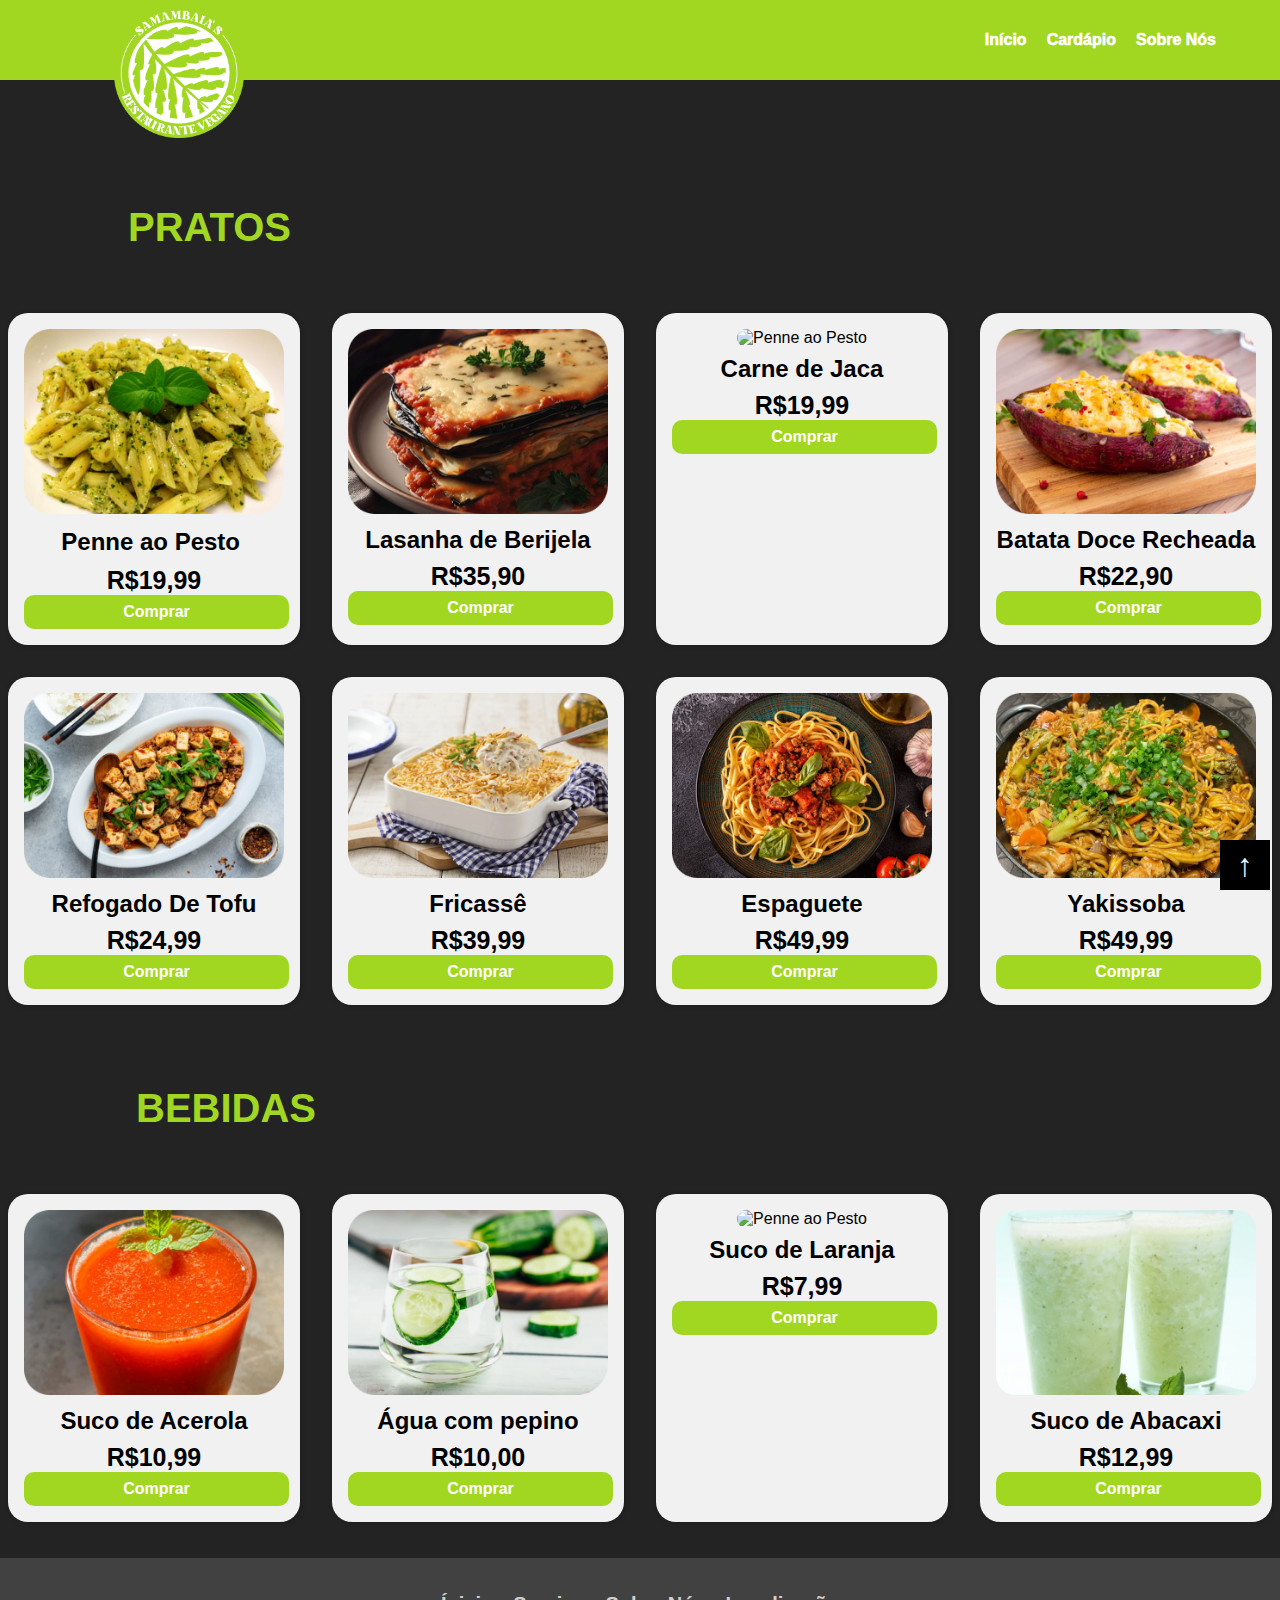
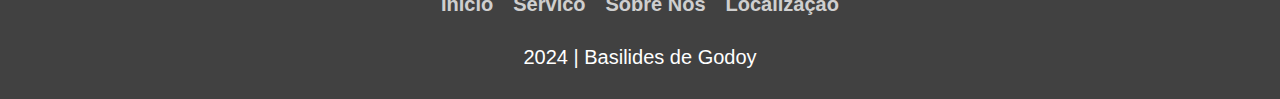
==== cardapio.html @ 5694c78c "Trabalho" ====
<!DOCTYPE HTML>
<html lang="pt-br">

<head>
    <meta charset="utf-8" />
    <link rel="stylesheet" type="text/css" href="style.css" />
    <link rel="stylesheet" type="text/html" href="index.html" />
    <link rel="icon" type="image/png" href="./little samamba.png">
</head>

<body>
<!--navbar-->
    <nav class="navbar">
        <a href="index.html"><img src="Samambaia definitive edition.png" class="navbar_logo"/></a>
        <ul class="navbar_menu">
            <li><a href="index.html">Início</a></li>
            <li><a href="cardapio.html">Cardápio</a></li>
            <li><a href="index.html">Sobre Nós</a></li>
        </ul>
    </nav>
<!--cardapio-->
    <section class="content" style="margin-top: 80px;">
        <h1 class="prat_cardapio"> PRATOS </h1>
        <div class="card-container">
            <div class="card">
                <img src="Pratos/penne_pesto.png" alt="Penne ao Pesto">
                <h2>Penne ao Pesto
                    ㅤㅤㅤ
                </h2>
                <span>R$19,99</span>
                <br />
                <button><a href="https://api.whatsapp.com/send?phone=5511941741429&text=BEM%20VINDO%20AO%20SAMAMBAIA%27S%20RESTAURANTE%20VEGANO,%20AQUI%20SERVIMOS%20DIVERSAS%20COMIDAS%20SEM%20ALGUMA%20ORIGEM%20ANIMAL.%20QUAL%20SERIA%20O%20SEU%20PEDIDO?%0A">Comprar</a></button>
            </div>

            <div class="card">
                <img src="Pratos/lasanha.png" alt="Penne ao Pesto">
                <h2>Lasanha de Berijela</h2>
                <span>R$35,90</span>
                <br />
                <button><a href="https://api.whatsapp.com/send?phone=5511941741429&text=BEM%20VINDO%20AO%20SAMAMBAIA%27S%20RESTAURANTE%20VEGANO,%20AQUI%20SERVIMOS%20DIVERSAS%20COMIDAS%20SEM%20ALGUMA%20ORIGEM%20ANIMAL.%20QUAL%20SERIA%20O%20SEU%20PEDIDO?%0A">Comprar</a></button>
            </div>

            <div class="card">
                <img src="pratos/carme_jaca.png" alt="Penne ao Pesto">
                <h2>Carne de Jaca</h2>
                <span>R$19,99</span>
                <br />
                <button><a href="https://api.whatsapp.com/send?phone=5511941741429&text=BEM%20VINDO%20AO%20SAMAMBAIA%27S%20RESTAURANTE%20VEGANO,%20AQUI%20SERVIMOS%20DIVERSAS%20COMIDAS%20SEM%20ALGUMA%20ORIGEM%20ANIMAL.%20QUAL%20SERIA%20O%20SEU%20PEDIDO?%0A">Comprar</a></button>
            </div>

            <div class="card">
                <img src="Pratos/batata_doce.png" alt="Penne ao Pesto">
                <h2>Batata Doce Recheada</h2>
                <span>R$22,90</span>
                <br />
                <button><a href="https://api.whatsapp.com/send?phone=5511941741429&text=BEM%20VINDO%20AO%20SAMAMBAIA%27S%20RESTAURANTE%20VEGANO,%20AQUI%20SERVIMOS%20DIVERSAS%20COMIDAS%20SEM%20ALGUMA%20ORIGEM%20ANIMAL.%20QUAL%20SERIA%20O%20SEU%20PEDIDO?%0A">Comprar</a></button>
            </div>

            <div class="card">
                <img src="Pratos/tofu_refogado.png" alt="Penne ao Pesto">
                <h2>Refogado De Tofu</h2>
                <span>R$24,99</span>
                <br />
                <button><a href="https://api.whatsapp.com/send?phone=5511941741429&text=BEM%20VINDO%20AO%20SAMAMBAIA%27S%20RESTAURANTE%20VEGANO,%20AQUI%20SERVIMOS%20DIVERSAS%20COMIDAS%20SEM%20ALGUMA%20ORIGEM%20ANIMAL.%20QUAL%20SERIA%20O%20SEU%20PEDIDO?%0A">Comprar</a></button>
            </div>

            <div class="card">
                <img src="Pratos/fricasse.png" alt="Penne ao Pesto">
                <h2>Fricassê</h2>
                <span>R$39,99</span>
                <br />
                <button><a href="https://api.whatsapp.com/send?phone=5511941741429&text=BEM%20VINDO%20AO%20SAMAMBAIA%27S%20RESTAURANTE%20VEGANO,%20AQUI%20SERVIMOS%20DIVERSAS%20COMIDAS%20SEM%20ALGUMA%20ORIGEM%20ANIMAL.%20QUAL%20SERIA%20O%20SEU%20PEDIDO?%0A">Comprar</a></button>
            </div>

            <div class="card">
                <img src="Pratos/espaguete.png" alt="Penne ao Pesto">
                <h2>Espaguete</h2>
                <span>R$49,99</span>
                <br />
                <button><a href="https://api.whatsapp.com/send?phone=5511941741429&text=BEM%20VINDO%20AO%20SAMAMBAIA%27S%20RESTAURANTE%20VEGANO,%20AQUI%20SERVIMOS%20DIVERSAS%20COMIDAS%20SEM%20ALGUMA%20ORIGEM%20ANIMAL.%20QUAL%20SERIA%20O%20SEU%20PEDIDO?%0A">Comprar</a></button>
            </div>

            <div class="card">
                <img src="Pratos/yakissoba.png" alt="Penne ao Pesto">
                <h2>Yakissoba</h2>
                <span>R$49,99</span>
                <br />
                <button><a href="https://api.whatsapp.com/send?phone=5511941741429&text=BEM%20VINDO%20AO%20SAMAMBAIA%27S%20RESTAURANTE%20VEGANO,%20AQUI%20SERVIMOS%20DIVERSAS%20COMIDAS%20SEM%20ALGUMA%20ORIGEM%20ANIMAL.%20QUAL%20SERIA%20O%20SEU%20PEDIDO?%0A">Comprar</a></button>
            </div>
        </div>
    </section>
</br>
</br>
    <!--Bebidas-->
    <section class="content" > 
        <h1 class="prat_cardapio">BEBIDAS</h1>
        <div class="card-container">
            <div class="card">
                <img src="Pratos/acerola.png" alt="Penne ao Pesto">
                <h2>Suco de Acerola</h2>
                <span>R$10,99</span>
                <br />
                <button><a href="https://api.whatsapp.com/send?phone=5511941741429&text=BEM%20VINDO%20AO%20SAMAMBAIA%27S%20RESTAURANTE%20VEGANO,%20AQUI%20SERVIMOS%20DIVERSAS%20COMIDAS%20SEM%20ALGUMA%20ORIGEM%20ANIMAL.%20QUAL%20SERIA%20O%20SEU%20PEDIDO?%0A">Comprar</a></button>
            </div>

            <div class="card">
                <img src="Pratos/agua.png" alt="Penne ao Pesto">
                <h2>Água com pepino</h2>
                <span>R$10,00</span>
                <br />
                <button><a href="https://api.whatsapp.com/send?phone=5511941741429&text=BEM%20VINDO%20AO%20SAMAMBAIA%27S%20RESTAURANTE%20VEGANO,%20AQUI%20SERVIMOS%20DIVERSAS%20COMIDAS%20SEM%20ALGUMA%20ORIGEM%20ANIMAL.%20QUAL%20SERIA%20O%20SEU%20PEDIDO?%0A">Comprar</a></button>
            </div>

            <div class="card">
                <img src="pratos/laranja.png" alt="Penne ao Pesto">
                <h2>Suco de Laranja</h2>
                <span>R$7,99</span>
                <br />
                <button><a href="https://api.whatsapp.com/send?phone=5511941741429&text=BEM%20VINDO%20AO%20SAMAMBAIA%27S%20RESTAURANTE%20VEGANO,%20AQUI%20SERVIMOS%20DIVERSAS%20COMIDAS%20SEM%20ALGUMA%20ORIGEM%20ANIMAL.%20QUAL%20SERIA%20O%20SEU%20PEDIDO?%0A">Comprar</a></button>
            </div>

            <div class="card">
                <img src="Pratos/suco_abacaxi.png" alt="Penne ao Pesto">
                <h2>Suco de Abacaxi</h2>
                <span>R$12,99</span>
                <br />
                <button><a href="https://api.whatsapp.com/send?phone=5511941741429&text=BEM%20VINDO%20AO%20SAMAMBAIA%27S%20RESTAURANTE%20VEGANO,%20AQUI%20SERVIMOS%20DIVERSAS%20COMIDAS%20SEM%20ALGUMA%20ORIGEM%20ANIMAL.%20QUAL%20SERIA%20O%20SEU%20PEDIDO?%0A">Comprar</a></button>
            </div>
        </div>
        
    </section> 

</br>
</br>

    <footer>
        <ul class="footer_menu">
            <li class="footer_elem">
                <a href="index.html" class="footer_icon">Ínicio</a>
            </li>
            <li class="footer_elem">
                <a href="https://api.whatsapp.com/send?phone=5511941741429&text=BEM%20VINDO%20AO%20SAMAMBAIA%27S%20RESTAURANTE%20VEGANO,%20AQUI%20SERVIMOS%20DIVERSAS%20COMIDAS%20SEM%20ALGUMA%20ORIGEM%20ANIMAL.%20QUAL%20SERIA%20O%20SEU%20PEDIDO?%0A"class="footer_icon">Servico</a>
            </li>
            <li class="footer_elem">
                <a href="index.html" class="footer_icon">Sobre Nós</a>
            </li>
            <li class="footer_elem">
                <a href="https://maps.app.goo.gl/4fxSvCyLQjQsQ8ig8" class="footer_icon">Localização</a> 
            </li>
        </ul>
        <p class="footer_text">2024 | Basilides de Godoy</p>
    </footer>

    <section></section>
    <a href="#" class="btn"></a>
    
</body>

</html>
---- style.css ----
*{
    margin: 0;
    padding: 0;
}

body{
    width: 100%;
    height: 100%;
    font-family: Arial, Helvetica, sans-serif;
    display: flex;
    align-items: center;
    justify-content: center;
    flex-direction: column;
    background-color: #232323;
    box-sizing: border-box;
    overflow-x: hidden;
}

/* barra de navegação */
.navbar {
    display: flex; 
    background-color: #A1D721;
    width: 100%;
    height: 80px;
    padding-right: 10%;
    align-items: center; 
    overflow: hidden;
}

.navbar_menu a {
    color: rgb(255, 255, 255); 
    text-decoration: none; 
    font-weight: 1000;
}

.navbar_menu a:visited, .navbar_menu a:active, .navbar_menu a:focus {
    color: rgb(255, 255, 255);
}

.navbar_menu a:hover {
    color: #ffffff;
    transform: scale(1.1); 
}

.navbar_logo {
    position: absolute;
    padding-left: 50px;
    width: 130px;
    height: auto;
    left: 5%;
    top: 8px;
    z-index: 1;
    cursor: pointer;
}

.navbar_menu {
    cursor: pointer;
    list-style: none;
    display: flex; 
    flex-grow: 1; 
    justify-content: right;
    gap: 20px;
}

.navbar_menu li{
    transition: color 0.3s, transform 0.3s;
}

.navbar_menu li:hover {
    color: #ffffff;
    transform: scale(1.1); 
}

li {
    color: rgb(255, 255, 255);
    font-weight: 900;
}

/* cards do cardapio */
.prat_cardapio{
    font-size: 40px;
    margin-left: 10vw;
    color: #A1D721;
    margin-top: 5vh;
    margin-bottom: 7vh;
}

span{
    color: #b3ff00;
    font-weight: 800;
    font-size: 25px;
}

h1{
    font-size: x-large;
    
    color: white
   
}

button, a{
    text-decoration: none;    
    color: white;
    
}

.spacer {
    display: inline-block;  
    height: 300px; 
}

.card-container {
    display: flex;
    justify-content: center;
    flex-wrap: wrap; 
    gap: 2rem;
}

.card {
    height: auto;
    background-color: #f1f1f1;
    width: 260px;
    border-radius: 20px;
    box-shadow: 1px 1px 4px #1d1d1d;
    padding: 1rem;
    text-align: center;
    transition: transform 0.3s;
}

.card img{
    width: 100%;
    height: auto;
    border-radius: 10px;
}

.card h2, .card h3, .card span {
    color: #000000;
    margin: 0.5rem 0;
}

.card button {  
    background-color: #A1D721;
    border: none;
    padding: 0.5rem 4rem;
    color: #000000;
    font-size: 1rem;
    width: 265px;
    font-weight: bold;
    border-radius: 10px;
    cursor: pointer;
    transition: background-color 0.3s, transform 0.3s;
}

.card button:hover {
    background-color: #88c414;
    transform: scale(1.1);
}

/* carrossel ou slider */
.carrossel{
    height: 90vh;
    width: 100%;
    overflow: hidden;
}

.carrossel .slide img{
    height: 100%;
    width: 100%;
}

.tabela {
    width: 100vw;
    display: flex;
    align-items: center;
    justify-content: center;
    margin: -52px 0 0 0;
}

.bar{
    width: 15px;
    height: 15px;
    border: 2px solid #ffffff;
    margin: 6px;
    border-radius: 15px;
    cursor: pointer;
    transform: .5s ease;
}
.bar:hover{
    background-color: #fff;
}

.slides > input {
    display: none;
}

.slides{
    display: flex;
    width: 500%;
    height: 100%;
}

.slide{
    width: 20%;
    transition: .6s;
}
#slide1:checked ~ .s1{
    margin-left: 0;

}

#slide2:checked ~ .s1{
margin-left: -20%;

}

#slide3:checked ~ .s1{
    margin-left: -40%;

}

#slide4:checked ~ .s1{
    margin-left: -60%;
}

/* banner */
.texto_banner{
    margin-bottom: 15px;
    align-items: center;
    color: #fff;
}

.botao_pedido{
    background-color: #A1D721;
    border-radius: 25px;
    padding: 15px 32px;
    font-size: 16px;
    margin: 4px 2px;
    cursor: pointer;
    transition: 0.3s;
    margin-bottom: 20px;
    border: none;
    font-weight: bold;
}

.botao_pedido:hover{
    transform: scale(1.1);
}

.botao_pedido a{
    color: rgb(255, 255, 255);
    
}

.banner{
    position: relative;
    display: flex;
    justify-content: center;
    align-items: center;
    flex-direction: column;
    width: 100vw;
    height: 17vh;
    padding: 5px;
    margin-top: 32px;
}

/* sobre */
.sobre{
    width: 80%;
    height: 48vh;
    background-color: #88c414;
    border-radius: 14px;
    display: flex;
    align-items: center;
    justify-content: space-evenly;
    padding: 32px;
    overflow: hidden;   
}



.sobre .textos {
    width: 50%;
    display: flex;
    flex-direction: column;
    justify-content: center;
    align-self: start;
    padding: 32px;
}


.sobre img{
    overflow: hidden;
    height: 80%;
    border-radius: 15px;
}

/* cartaz */
.cartaz {
    width: 100%;
    display: flex;
    flex-direction: column;
    justify-content: center;
    align-items: center;
    color: black;
}

.cartaz img{
    width: 80%;
    height: 60%;
    border-radius: 20px;
}

.cartaz button{
    border-radius: 30px;
    list-style: none;
    border: none;
    background-color: #A1D721;
    text-align: center;
    font-size: 28px;
    padding: 20px;
    width: 200px;
    transition: all 0.5s;
    cursor: pointer;
    margin-top: 12px;
    height: auto;
}

.cartaz button span{
    text-align: center;
    cursor: pointer;
    display: inline-block;
    justify-content: center;
    position:12%;
    transition: 0.5s;
    
}

.cartaz button span a{
    color: #ffffff;

}

.cartaz button span:after{
    align-items: center;
    justify-content: center;
    content: '\00bb';
    position: flex;
    opacity: 0;
    top: 0;
    right: 2%;
    transition: 0.5s;
  }

.cartaz button:hover span{
    padding-right: 25px;
}
.cartaz button:hover span:after{
    opacity: 1;
    right: 0;
}

/* footer */
footer{
    position: relative;
    width: 100%;
    background: #414141;
    min-height: 100px;
    padding: 20px 50px;
    display: flex;
    justify-content: center;
    align-items: center;
    flex-direction: column;
}
.footer_menu{
    display: flex;
    justify-content: center;
    position: relative;
    align-items: center;
    margin: 10px 0;
    flex-wrap: wrap;
}
.footer_elem{
    list-style: none;
}
.footer_icon{
    color: white;
    font-size: 20px;
    display: inline-block;
    text-decoration: none;
    margin: 5px 10px;
    opacity: 0.75;
    transition: 0.3s;


}
.footer_icon:hover{
    opacity: 1;
}
.footer_text{
    color: white;
    text-align: center;
    margin-top: 15px;
    margin-bottom: 10px;
    font-size: 20px;

}
.btn {
    display: flex;
    justify-content: center;
    align-items: center;
    position: fixed;
    bottom: 10px;
    right: 10px;
    width: 50px;
    height: 50px;
    background-color: #000;
    text-decoration: none;
}
.btn::after {
    content: "↑";
    font-size: 32px;
    font-weight: bold;
    color: aliceblue;
    transition: margin-top 250ms;
}
.btn:hover::after {
    margin-top:-8px;
}

.p_sobre {
    
    height: 2em;
    
}

@media (max-width: 520px) /* mobile */
{	 
    
    .navbar_logo{
        width: 100px;
        height: auto;
        padding-left: 15px;
    }

    .navbar_menu{
        display: flex;
        font-size: 13px;
    }
    
    
    .sobre{
        display: block;
        padding-bottom: 350px;
        padding-top: 8px;
        overflow: hidden;
    }

    .LiSobre {
        display: flex;
        font-size: 29px;
        display: flex;
        justify-content: center;
        align-items: center;
    }


    .sobre img{
        overflow: hidden;
        height: 250px;
        width: 380px;
        border-radius: 15px;
        display: flex;
        align-items: center;
        justify-content: center;

    }

    .card{
        width: 180px;
        height:auto ;
    }

    .card-container {
        display: flex;
        justify-content: center;
        flex-wrap: wrap; 
        gap: 1rem;
    }

    .card button{
        width: 180px;
        height: auto;
    }

    .card 

    .prat_cardapio{
        display: flex;
    }

  
    
}

@media (min-width: 768px) /* tablet */
{
    
}

@media (min-width: 1200px) /* desktop */
{
    
}
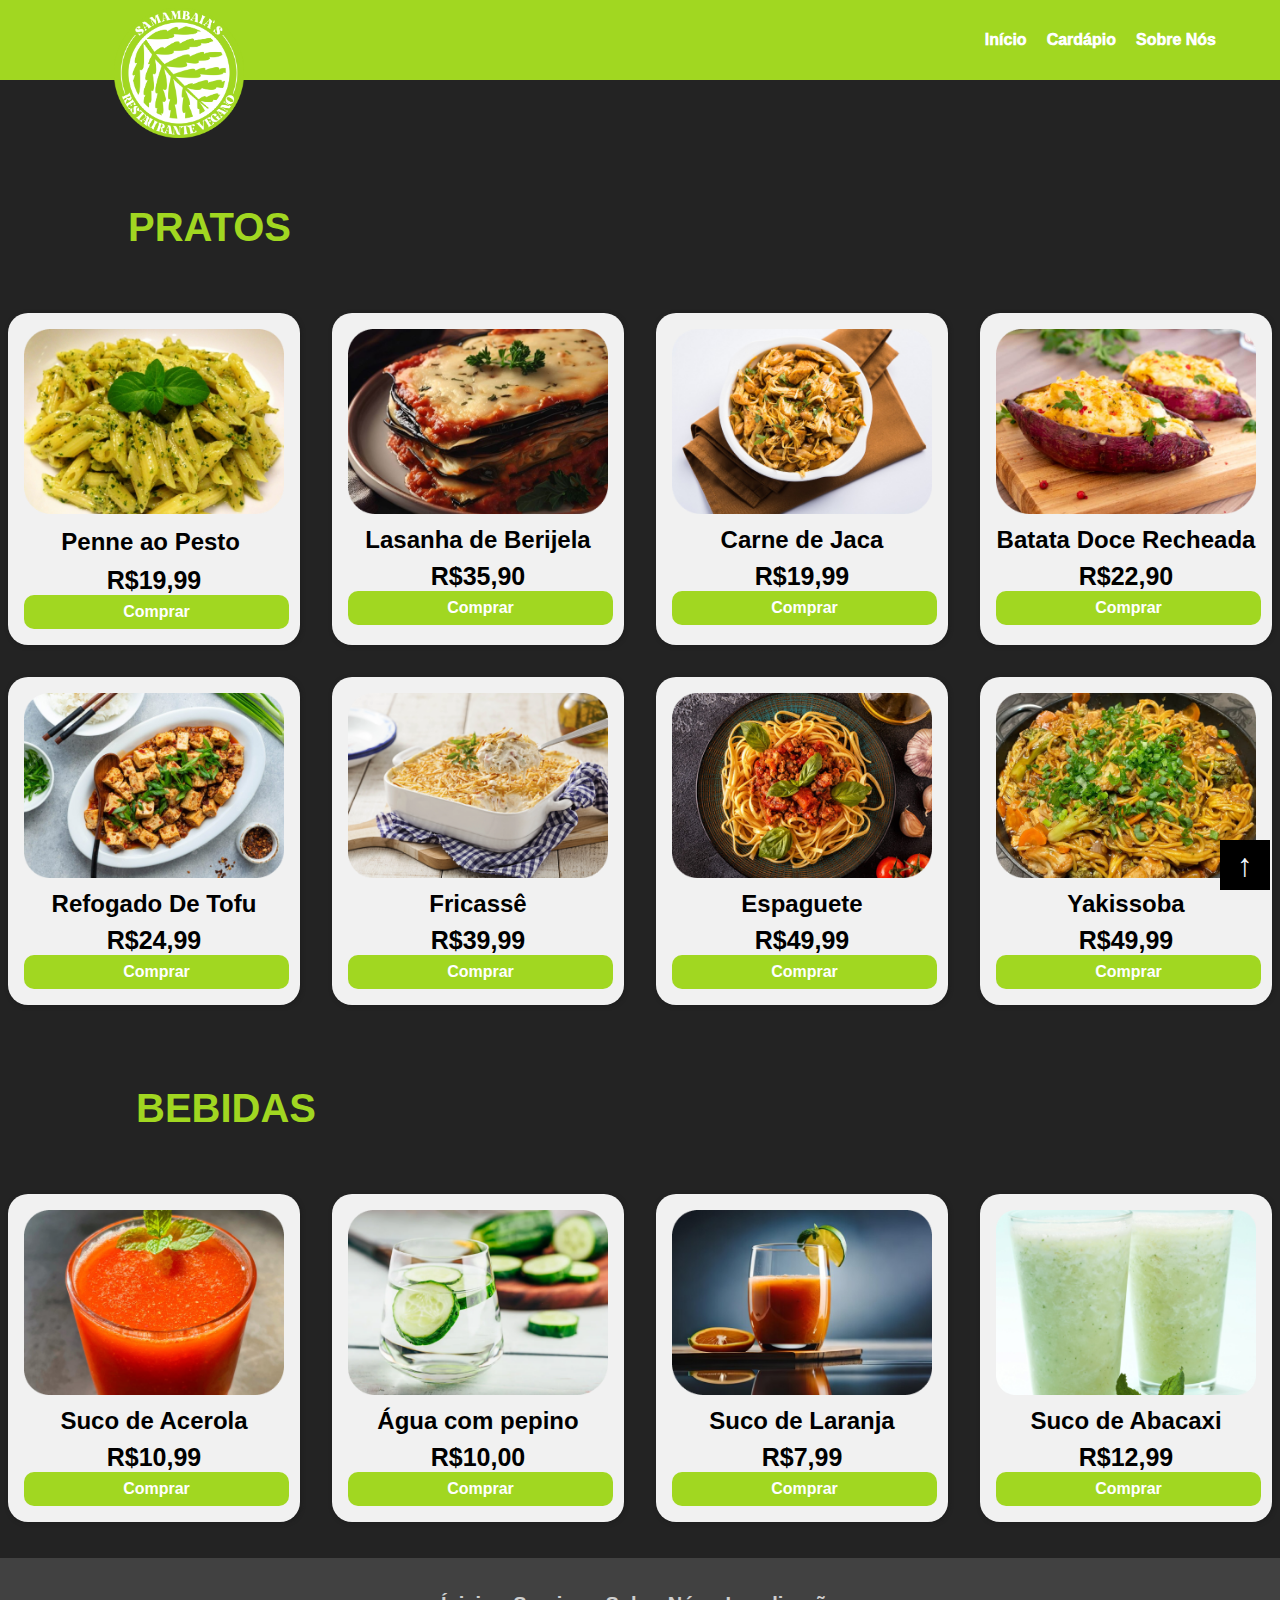
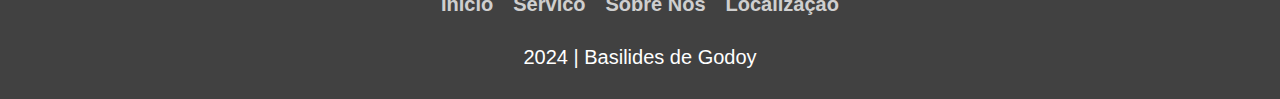
==== commit 4e7e7c15: "Update cardapio.html" ====
--- a/cardapio.html
+++ b/cardapio.html
@@ -41,7 +41,7 @@
             </div>
 
             <div class="card">
-                <img src="pratos/carme_jaca.png" alt="Penne ao Pesto">
+                <img src="Pratos/carme_jaca.png" alt="Penne ao Pesto">
                 <h2>Carne de Jaca</h2>
                 <span>R$19,99</span>
                 <br />
@@ -112,7 +112,7 @@
             </div>
 
             <div class="card">
-                <img src="pratos/laranja.png" alt="Penne ao Pesto">
+                <img src="Pratos/laranja.png" alt="Penne ao Pesto">
                 <h2>Suco de Laranja</h2>
                 <span>R$7,99</span>
                 <br />
@@ -156,4 +156,4 @@
     
 </body>
 
-</html>+</html>
--- a/style.css
+++ b/style.css
@@ -158,8 +158,8 @@
 
 /* carrossel ou slider */
 .carrossel{
-    height: 90vh;
-    width: 100%;
+    max-height: 800px;
+    max-width: 100%;
     overflow: hidden;
 }
 
@@ -510,4 +510,4 @@
 @media (min-width: 1200px) /* desktop */
 {
     
-}+}
